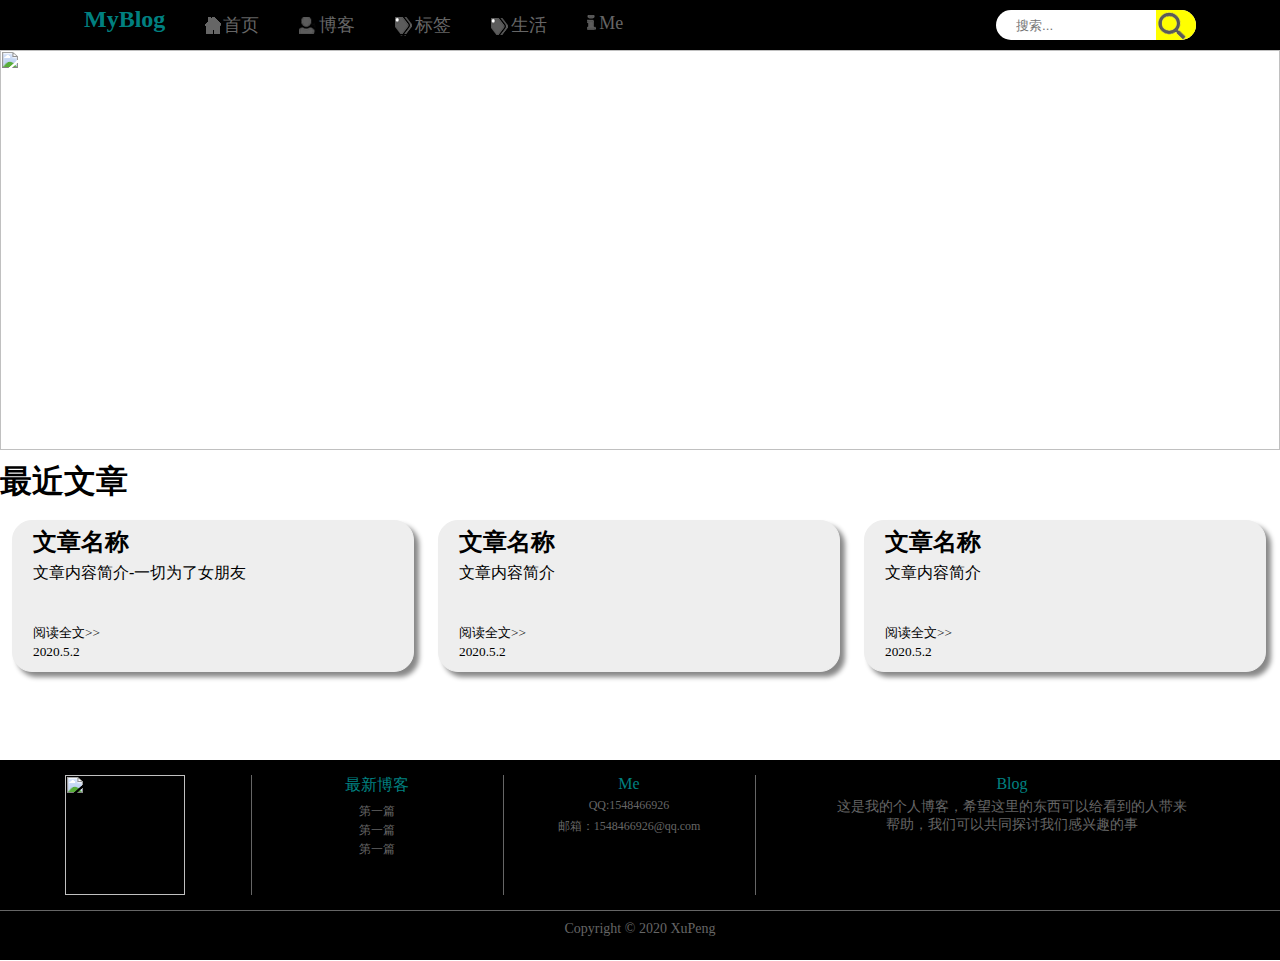
==== index.html @ a0834518 "Update index.html" ====
<!DOCTYPE html>
<html>
<head>
<meta charset="UTF-8">
<title>Insert title here</title>
<link rel="stylesheet" type="text/css" href="./blog/css/index.css">
</head>
<meta name="viewport" content="width=device-width, initial-scale=1">
<body>
    <!-- 头部部分 -->
    <header class="header-wrap">
        <div class="header-top">
        <!-- 导航栏部分 -->
            <nav class="header-menu">
                <!-- 链接部分 -->
                <ul class="header-menu-wrap">
                    <h2 class="Item1">MyBlog</h2>
                    <li><a href="#"><span class="Item2"></span>首页</a></li>
                    <li><a href="../html/blog.html"><span class="Item3"></span>博客</a></li>
                    <li><a href="../html/tag.html"><span class="Item4"></span>标签</a></li>
                    <li><a href="../html/live.html"><span class="Item5"></span>生活</a></li>
                    <li><a href="../html/me.html"><span class="Item6"></span>Me</a></li>
                </ul>
                <!-- 搜索部分 -->
                <div class="search">
                    <form action="" method="get">
                        <div class="search-wrap">
                            <input class="searchkey" type="search"  placeholder="搜索...">
                            <button class="search-submit" type="submit"></button>                   
                         </div>
                    </form>
                </div>
            </nav>
        </div>
    </header>
    <!-- 中间内容部分 -->
    <div id=container>
        <div class="pic">
            <img alt="" src="../image/banner.jpg">
        </div>
        <div class="newblog">
            <h1>最近文章</h1>
            <div class="newblog_menu">
                <div>
                    <h2><a href="#">文章名称</a></h2>
                    <p>文章内容简介-一切为了女朋友</p>
                    <p><a href="#"><small>阅读全文>></small></a></p>
                    <p><small>2020.5.2</small></p>
                </div>
                <div>
                    <h2><a href="#">文章名称</a></h2>
                    <p>文章内容简介</p>
                    <p><a href="#"><small>阅读全文>></small></a></p>
                    <p><small>2020.5.2</small></p>
                </div>
                <div>
                    <h2><a href="#">文章名称</a></h2>
                    <p>文章内容简介</p>
                    <p><a href="#"><small>阅读全文>></small></a></p>
                    <p><small>2020.5.2</small></p>
                </div>
            </div>
        </div>
    </div>
    <!-- 底部部分 -->
    <footer class="footer-wrap">
            <div class="footer-mnue">
                <dl class="dl1">
                    <dd><img alt="" src="../image/wechat.png"></dd>
                </dl>
                <div class="line"></div>
                <dl class="dl2">
                    <dt>最新博客</dt>
                    <dd><a href="#">第一篇</a></dd>
                    <dd><a href="#">第一篇</a></dd>
                    <dd><a href="#">第一篇</a></dd>
                </dl>
                <div class="line"></div>
                <dl class="dl3">
                    <dt>Me</dt>
                    <dd>QQ:1548466926</dd>
                    <dd>邮箱：1548466926@qq.com</dd>
                </dl>
                <div class="line"></div>
               <dl class="dl4">
                    <dt>Blog</dt>
                    <dd>这是我的个人博客，希望这里的东西可以给看到的人带来<br>帮助，我们可以共同探讨我们感兴趣的事</dd>
               </dl>
               <dl class="dl5">
                    <dd>Copyright &copy 2020 XuPeng</dd>
               </dl>
            </div>
    </footer>

</body>
</html>
---- blog/css/index.css ----
/* 初始化 */
* {
    margin: 0;
    padding: 0;
    }
/* body {
    background-color: #eeeeee;
} */
/* 头部部分 */
.header-wrap {
    width: 100%;
}
.header-top {
    width: 100%;
    min-width: 1280px;
    height: 40px;
    padding: 5px 0;
    background-color: #000000;
}
/* 导航栏部分 */
.header-menu {
    width: 90%;
    height: 40px;
    margin: 0 auto;
    border-radius:20px;
    background-color: #000000;
}
.header-menu-wrap h2{
    float: left;
    color: teal;
    margin: 1px 20px;
}
.header-menu-wrap > li {
    float: left;
    font-size: 18px;
    list-style: none;
    margin: 8px 10px;
}
.header-menu-wrap > li > a {
    padding: 5px 10px;
    text-decoration: none;
    color: #666666;
    border-radius: 10px;
}
.Item2 {
    width: 16px;
    height: 20px;
    vertical-align: middle;
    background: url(../image/home.png) no-repeat -13px -21px;
    display:inline-block;
    padding: 0 1px;
}
.Item3 {
    width: 18px;
    height: 20px;
    background: url(../image/index.png) no-repeat -40px -36px;
    display:inline-block;
    vertical-align: middle;
    padding: 0 1px;
}
.Item4 {
    width: 18px;
    height: 20px;
   background: url(../image/biaoqian.png) no-repeat -30px -19px;
    display:inline-block;
    vertical-align: middle;
    padding: 0 1px;
}
.Item5 {
    width: 18px;
    height: 18px;
    background: url(../image/biaoqian.png) no-repeat -30px -19px;
    display: inline-block;
    vertical-align: middle;
    padding: 0 1px;
}
.Item6 {
    width:8px;
    height: 20px;
    background: url(../image/me.png) no-repeat -4px -24px;
    display: inline-block;
    vertical-align: middle;
    padding: 0 2px;
}
.header-menu-wrap > li > a:hover{
    color: white;
    background-color: teal;
    border-left: 1px solid #gray;
    border-right: 1px solid #gray;
}
.header-menu-wrap li {
    transition: all .1s;
}
.header-menu-wrap li:hover {
    transform: translateY(-2px);
}
/* 搜索框部分 */
.search {
    float: right;
    width: 240px;
    padding: 5px 0;
    border-radius: 20px;
    background-color: #000000;
}
.search-wrap {
    width: 200px;
    height: 30px;
    margin: 0 auto;
    border-radius: 20px;
    background-color:#ffffff;
}
.searchkey {
    width: 140px;
    height: 30px;
    margin-left: 20px;
    border: none;
    outline:none;
}
.search-submit {
    width: 40px;
    height: 30px;
    border-radius: 0 20px 20px 0;
    float: right;
    border: none;
    outline: none;
    background: url(../image/search.png) no-repeat -20px -10px;
    background-repeat:no-repeat;
    background-color: yellow;
}
/* 中间内容部分 */
#container {
	width: 100%;
}
.pic {
	width: 100%;
    height: 400px;
    text-align: center;
    /* background-color: orange; */
}
.pic img {
	width: 100%;
	height: 400px;
}
.newblog {
	width: 100%;
	height: 300px;
	/* margin: 0 auto; */
	/* padding: 0px 50px 50px 50px; */
}
.newblog_menu div {
	transition: all .2s;
}
.newblog_menu div:hover {
	transform: translateY(-10px);
}
.newblog h1 {
	width: 1280px;
	height: 50px;
	margin: 10px auto;
}
.newblog_menu {
	width: 1280px;
    height: 160px;
    margin: 10px auto;
}
.newblog_menu div {
	float: left;
	width: 400px;
	margin: 0 12px;
	height: 150px;
	border-radius:20px;
	border: 1px solid #eee;
	box-shadow: 5px 5px 5px #888888;
	background-color: #eeeeee;
}
.newblog_menu div h2 {
	margin: 5px 0 5px 20px;
}
.newblog_menu div  a {
	color: #000;
	text-decoration: none;
}
.newblog_menu div  a:hover {
	color: teal;
}
.newblog_menu div p {
	width: 350px;
	margin: 0 20px;
}
.newblog_menu div p:nth-child(2) {
	height: 60px;
}
/* 底部部分 */
.footer-wrap {
	position: relative;
    top: 100%;
    width: 100%;
    height: 200px;
    min-width: 1280px;
    background-color: #000000;  
}
.footer-mnue {
	/* position: absolute; */
    width: 1280px;
    margin: 0 auto;
}
.dl1 dd img{
    width: 120px;
    height: 120px;
    margin: 15px 0;
}
.footer-mnue dl {
    float: left
}
.footer-mnue div {
    float: left
}
.footer-mnue dl dt {
    color: teal;
    margin: 15px 0 5px;
}
.dl1 {
    width:250px;
    text-align: center;
}
.dl2 {
    width:130px;
    margin: 0 50px;
    padding: 0 10px;
    text-align: center;
}
.dl2 dd a {
    font-size: 12px;
    color: #666666;
    text-decoration: none;
}
.dl2 dd a:hover {
    color: #fff;
}
.dl3 {
    width:250px;
    text-align: center;
}
.dl3 dd {
    font-size: 12px;
    color: #666666;
    margin: 5px 0;
}
.dl4 {
    width:512px;
    text-align: center;
}
.dl4 dd {
    font-size: 14px;
    color: #666666;
    margin: 5px 0;
}
.line {
    width: 1px;
    height :120px;
    margin: 15px 0;
    border-right: 1px solid #666666;
}
.dl5 {
    clear: both;
    width: 1280px;
    height: 50px;
    border-top: 1px solid #666666;
    text-align: center;
}
.dl5 dd {
    font-size: 14px;
    color: #666666;
    margin: 10px 0;
}
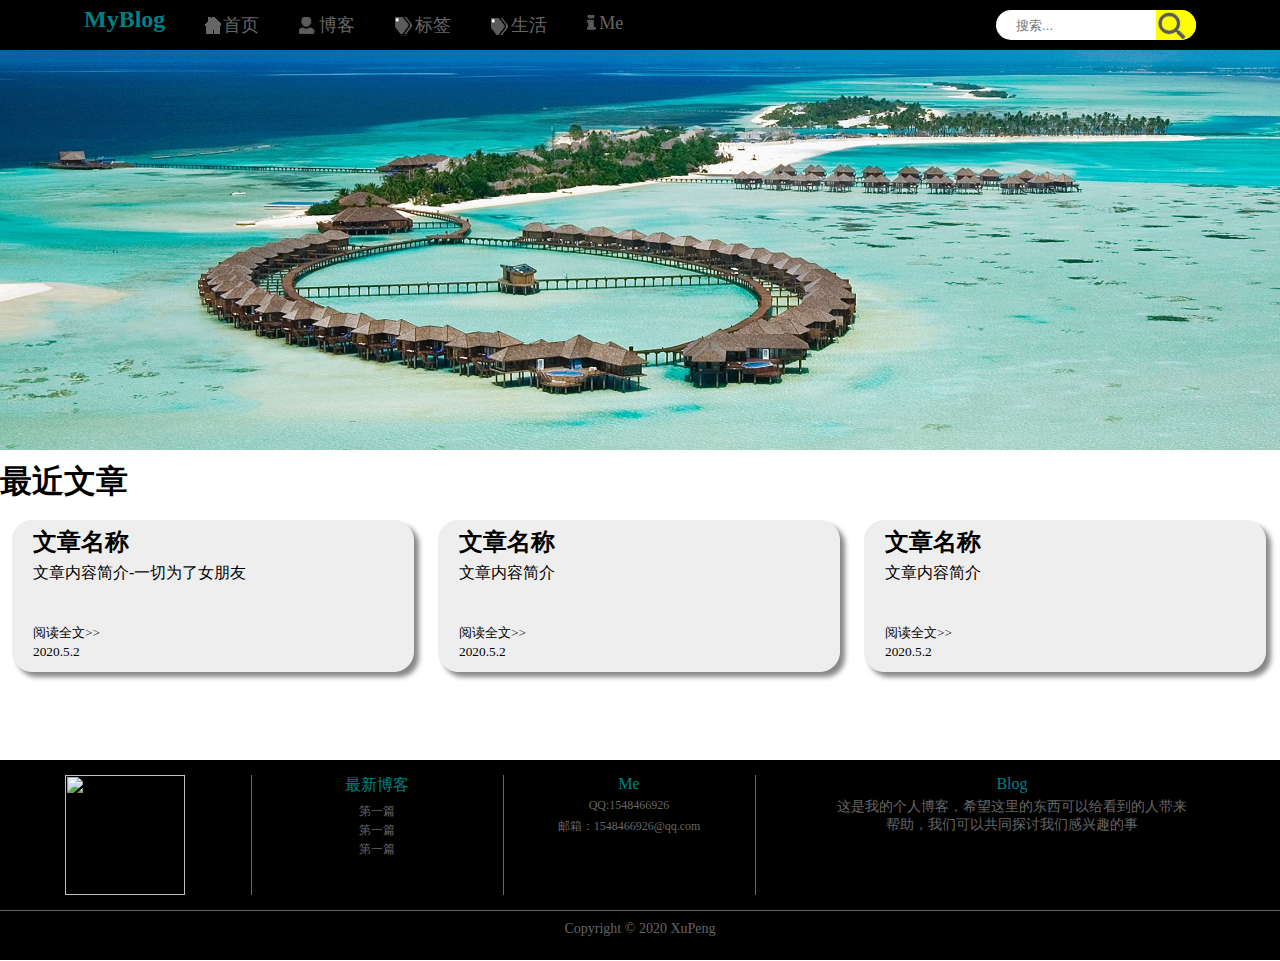
==== commit 23869917: "Update index.html" ====
--- a/index.html
+++ b/index.html
@@ -16,10 +16,10 @@
                 <ul class="header-menu-wrap">
                     <h2 class="Item1">MyBlog</h2>
                     <li><a href="#"><span class="Item2"></span>首页</a></li>
-                    <li><a href="../html/blog.html"><span class="Item3"></span>博客</a></li>
-                    <li><a href="../html/tag.html"><span class="Item4"></span>标签</a></li>
-                    <li><a href="../html/live.html"><span class="Item5"></span>生活</a></li>
-                    <li><a href="../html/me.html"><span class="Item6"></span>Me</a></li>
+                    <li><a href="./blog/html/blog.html"><span class="Item3"></span>博客</a></li>
+                    <li><a href="./blog/html/tag.html"><span class="Item4"></span>标签</a></li>
+                    <li><a href="./blog/html/live.html"><span class="Item5"></span>生活</a></li>
+                    <li><a href="./blog/html/me.html"><span class="Item6"></span>Me</a></li>
                 </ul>
                 <!-- 搜索部分 -->
                 <div class="search">
@@ -36,7 +36,7 @@
     <!-- 中间内容部分 -->
     <div id=container>
         <div class="pic">
-            <img alt="" src="../image/banner.jpg">
+            <img alt="" src="./blog/image/banner.jpg">
         </div>
         <div class="newblog">
             <h1>最近文章</h1>
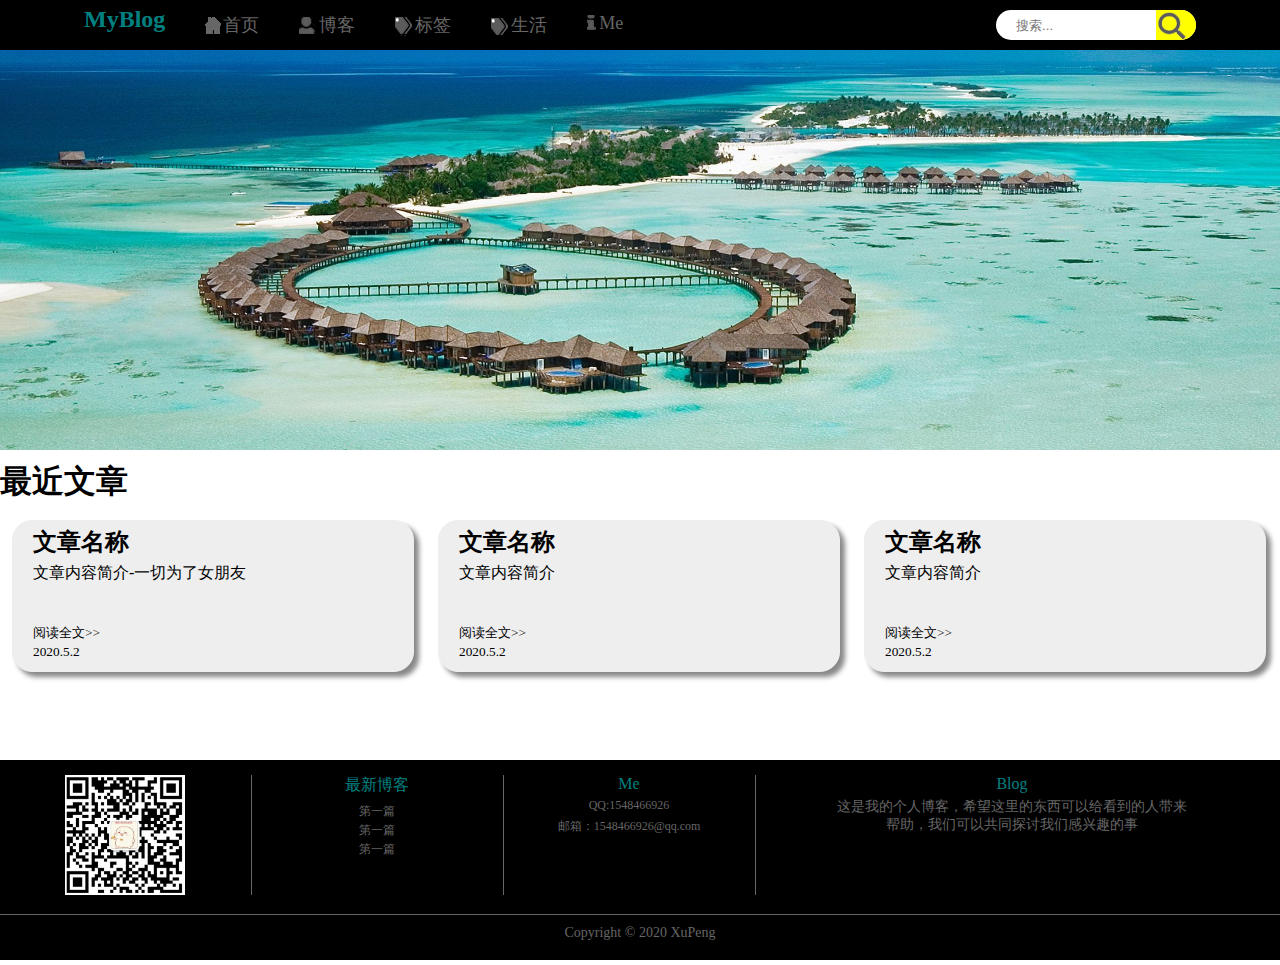
==== commit 1481485b: "Update index.html" ====
--- a/index.html
+++ b/index.html
@@ -66,7 +66,7 @@
     <footer class="footer-wrap">
             <div class="footer-mnue">
                 <dl class="dl1">
-                    <dd><img alt="" src="../image/wechat.png"></dd>
+                    <dd><img alt="" src="./blog/image/wechat.png"></dd>
                 </dl>
                 <div class="line"></div>
                 <dl class="dl2">
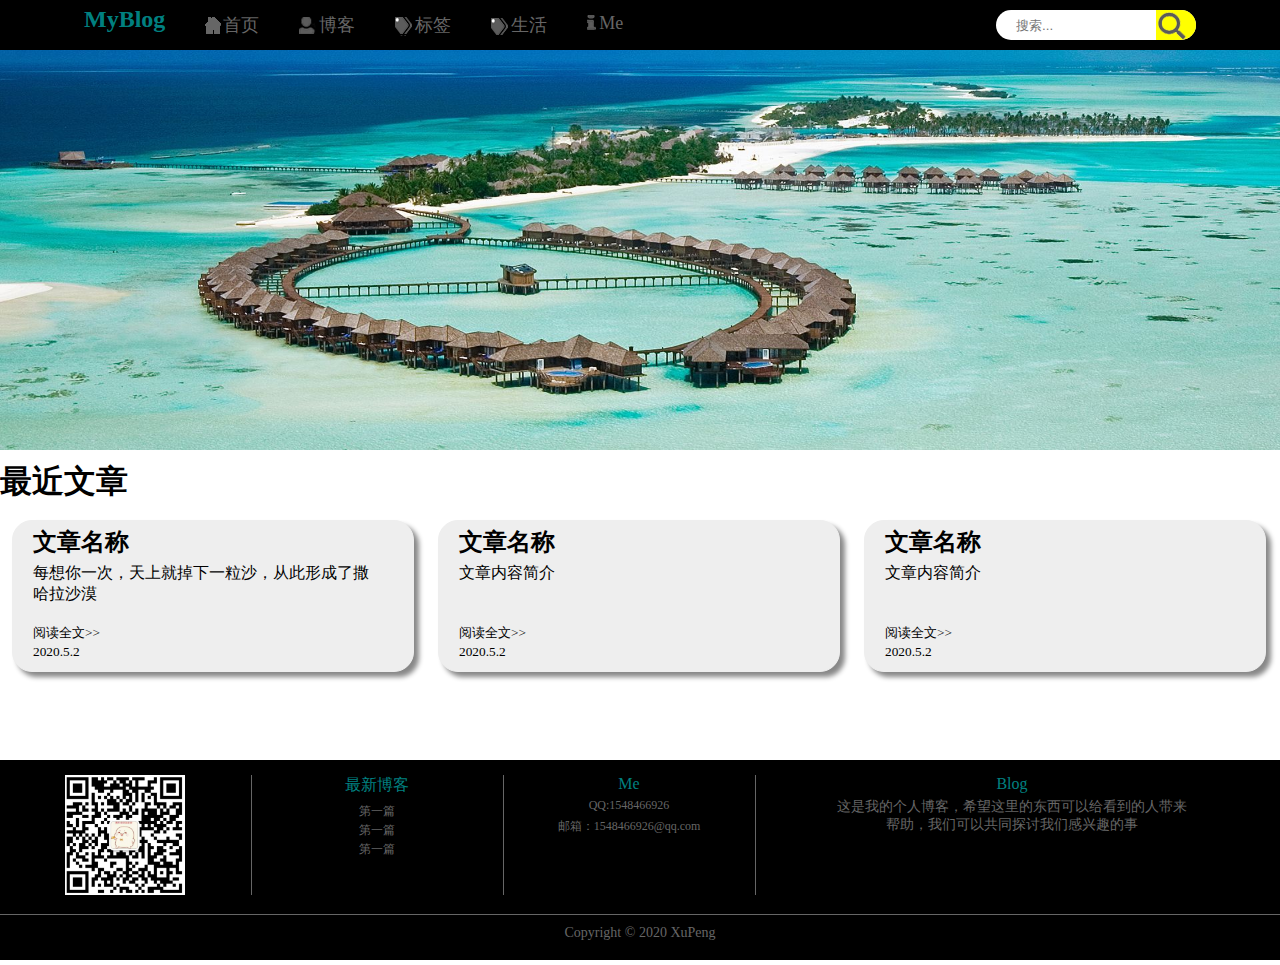
==== commit 2eb47897: "Update index.html" ====
--- a/index.html
+++ b/index.html
@@ -43,7 +43,7 @@
             <div class="newblog_menu">
                 <div>
                     <h2><a href="#">文章名称</a></h2>
-                    <p>文章内容简介-一切为了女朋友</p>
+                    <p>每想你一次，天上就掉下一粒沙，从此形成了撒哈拉沙漠</p>
                     <p><a href="#"><small>阅读全文>></small></a></p>
                     <p><small>2020.5.2</small></p>
                 </div>
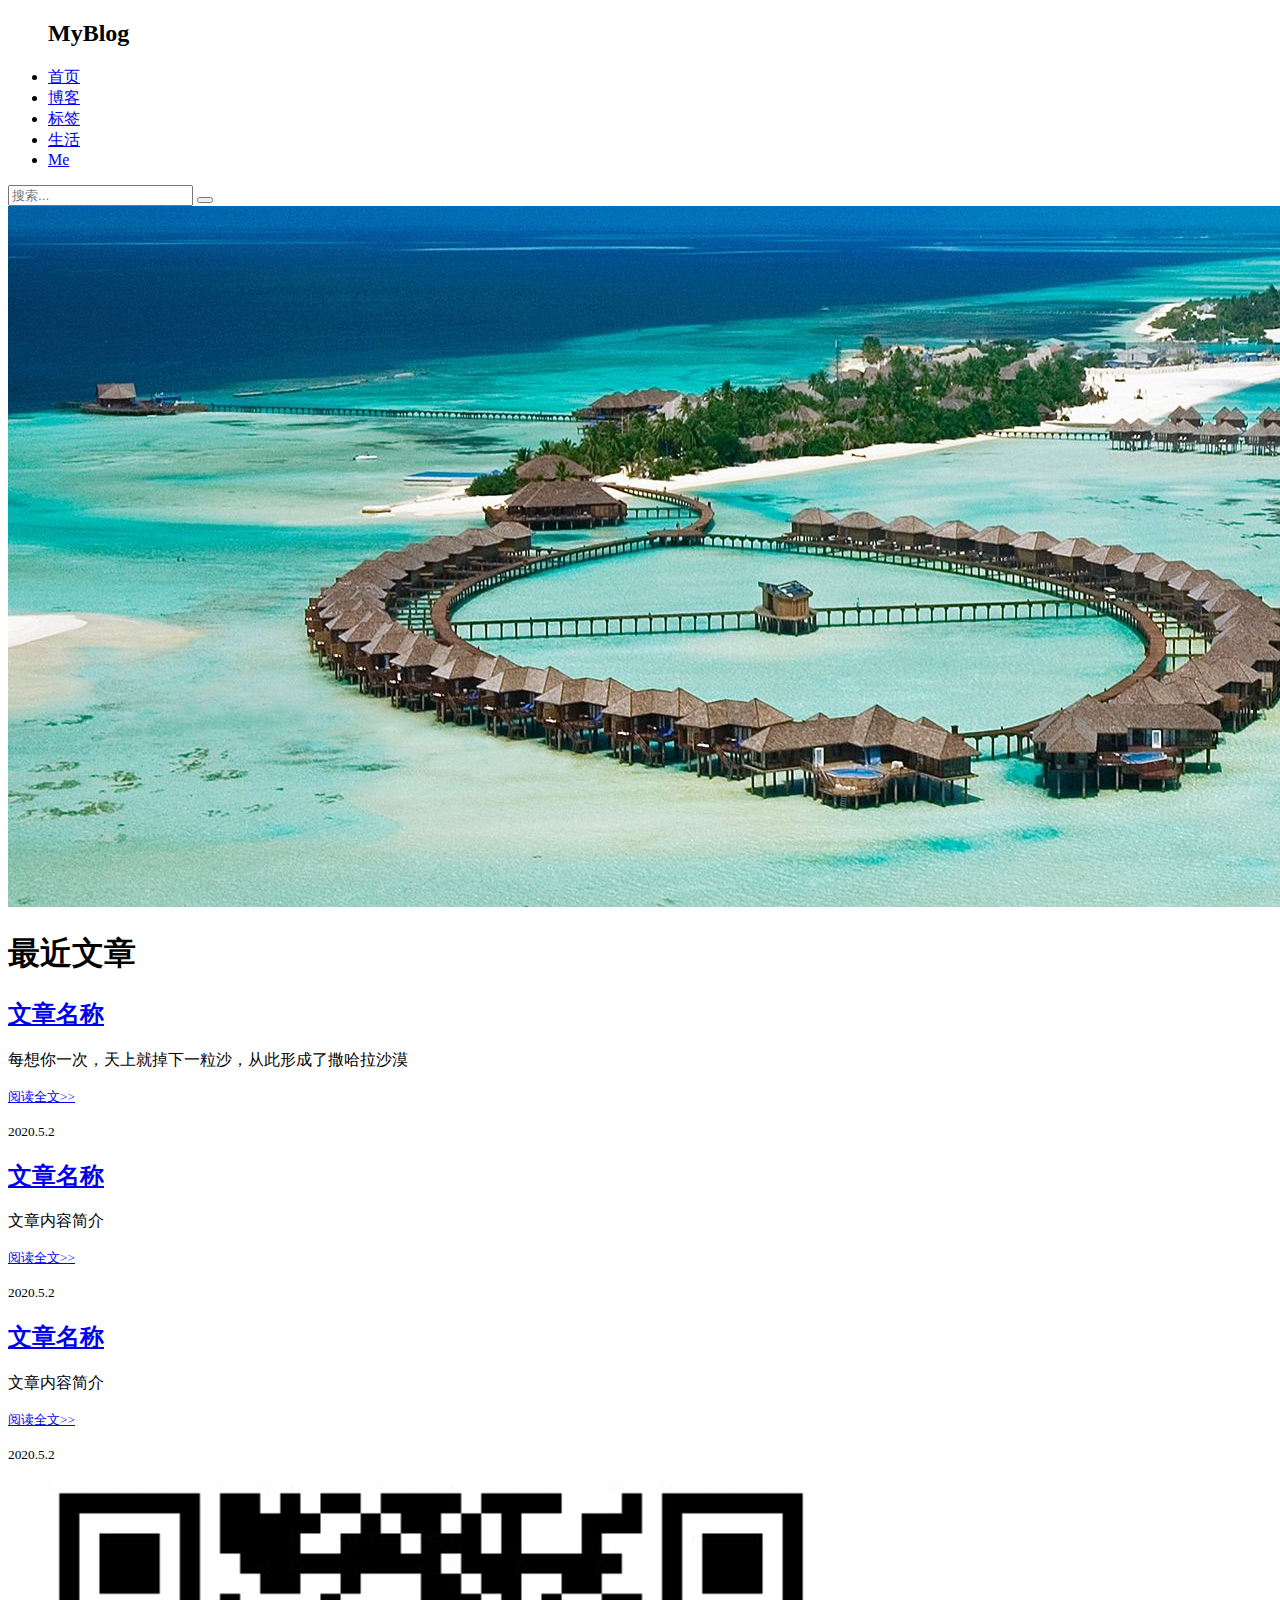
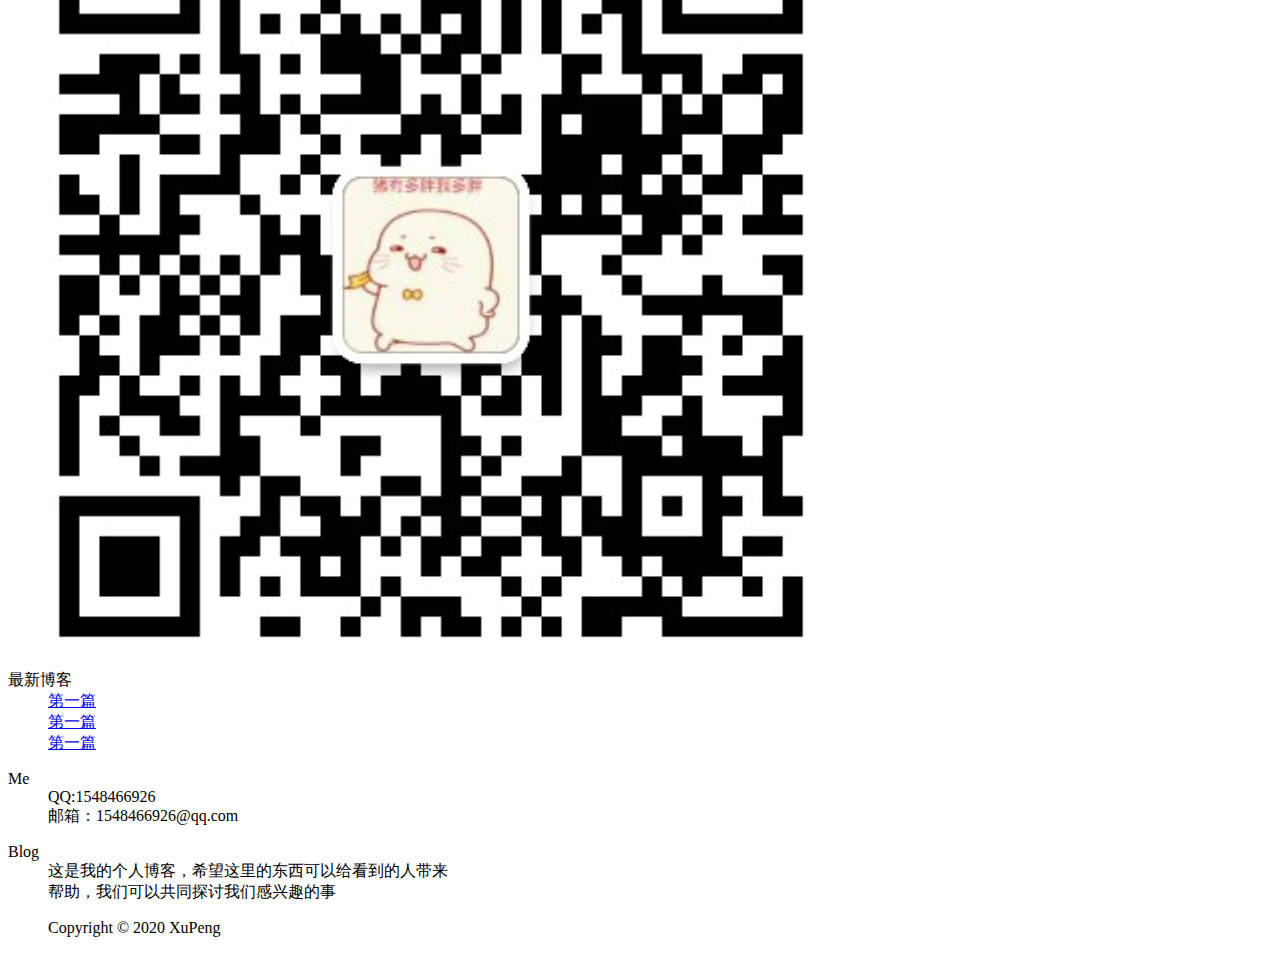
==== commit 1f0d5382: "Update index.html" ====
--- a/index.html
+++ b/index.html
@@ -3,7 +3,7 @@
 <head>
 <meta charset="UTF-8">
 <title>Insert title here</title>
-<link rel="stylesheet" type="text/css" href="./blog/css/index.css">
+<link rel="stylesheet" type="text/css" href="./blog/css/css.css">
 </head>
 <meta name="viewport" content="width=device-width, initial-scale=1">
 <body>
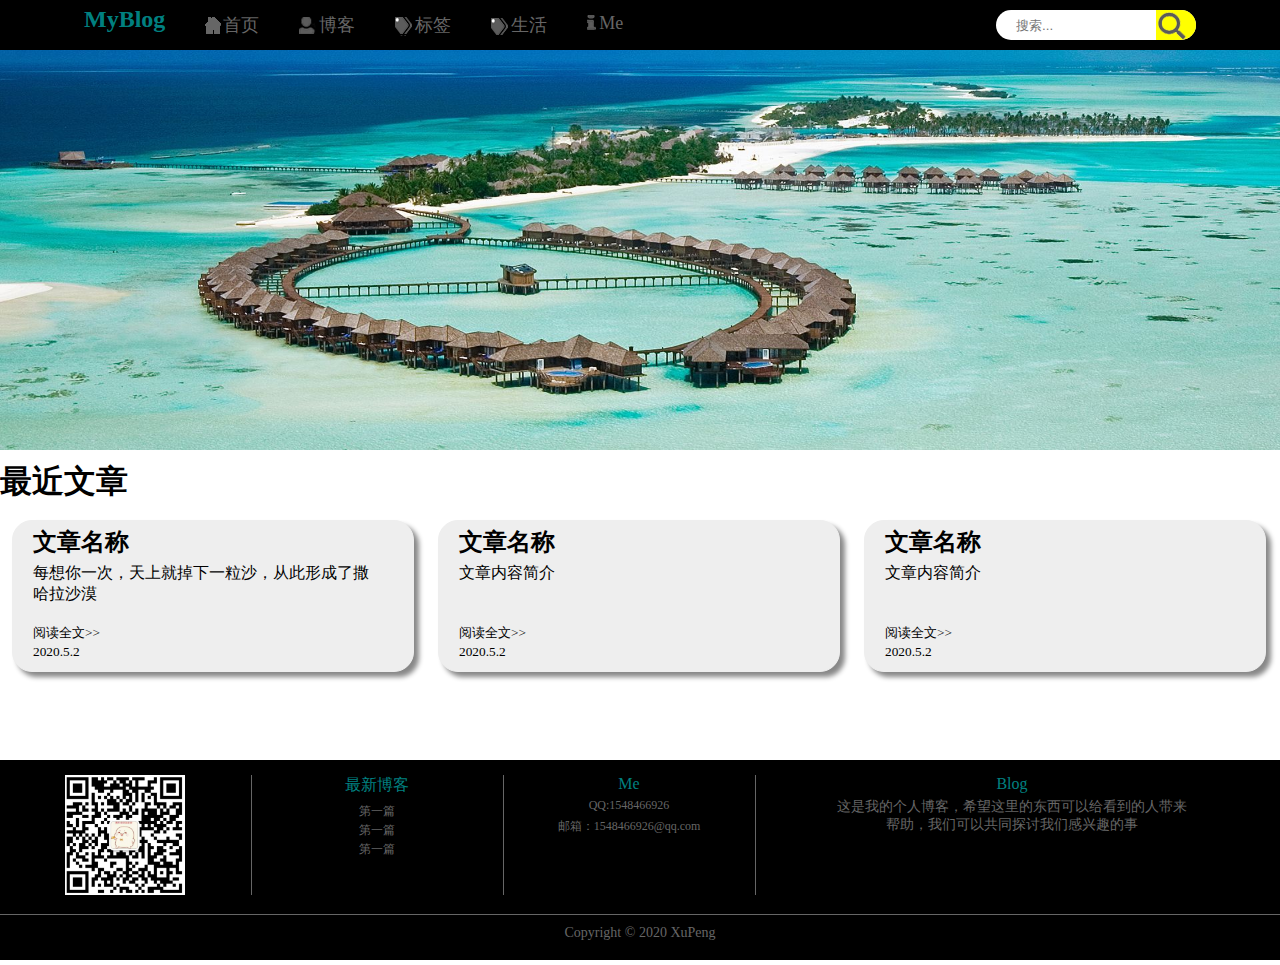
==== commit 14ac256a: "Update index.html" ====
--- a/index.html
+++ b/index.html
@@ -3,7 +3,7 @@
 <head>
 <meta charset="UTF-8">
 <title>Insert title here</title>
-<link rel="stylesheet" type="text/css" href="./blog/css/css.css">
+<link rel="stylesheet" type="text/css" href="./blog/css/index.css">
 </head>
 <meta name="viewport" content="width=device-width, initial-scale=1">
 <body>
--- a/blog/css/index.css
+++ b/blog/css/index.css
@@ -0,0 +1,275 @@
+/* 初始化 */
+* {
+    margin: 0;
+    padding: 0;
+    }
+/* body {
+    background-color: #eeeeee;
+} */
+/* 头部部分 */
+.header-wrap {
+    width: 100%;
+}
+.header-top {
+    width: 100%;
+    min-width: 1280px;
+    height: 40px;
+    padding: 5px 0;
+    background-color: #000000;
+}
+/* 导航栏部分 */
+.header-menu {
+    width: 90%;
+    height: 40px;
+    margin: 0 auto;
+    border-radius:20px;
+    background-color: #000000;
+}
+.header-menu-wrap h2{
+    float: left;
+    color: teal;
+    margin: 1px 20px;
+}
+.header-menu-wrap > li {
+    float: left;
+    font-size: 18px;
+    list-style: none;
+    margin: 8px 10px;
+}
+.header-menu-wrap > li > a {
+    padding: 5px 10px;
+    text-decoration: none;
+    color: #666666;
+    border-radius: 10px;
+}
+.Item2 {
+    width: 16px;
+    height: 20px;
+    vertical-align: middle;
+    background: url(../image/home.png) no-repeat -13px -21px;
+    display:inline-block;
+    padding: 0 1px;
+}
+.Item3 {
+    width: 18px;
+    height: 20px;
+    background: url(../image/index.png) no-repeat -40px -36px;
+    display:inline-block;
+    vertical-align: middle;
+    padding: 0 1px;
+}
+.Item4 {
+    width: 18px;
+    height: 20px;
+   background: url(../image/biaoqian.png) no-repeat -30px -19px;
+    display:inline-block;
+    vertical-align: middle;
+    padding: 0 1px;
+}
+.Item5 {
+    width: 18px;
+    height: 18px;
+    background: url(../image/biaoqian.png) no-repeat -30px -19px;
+    display: inline-block;
+    vertical-align: middle;
+    padding: 0 1px;
+}
+.Item6 {
+    width:8px;
+    height: 20px;
+    background: url(../image/me.png) no-repeat -4px -24px;
+    display: inline-block;
+    vertical-align: middle;
+    padding: 0 2px;
+}
+.header-menu-wrap > li > a:hover{
+    color: white;
+    background-color: teal;
+    border-left: 1px solid #gray;
+    border-right: 1px solid #gray;
+}
+.header-menu-wrap li {
+    transition: all .1s;
+}
+.header-menu-wrap li:hover {
+    transform: translateY(-2px);
+}
+/* 搜索框部分 */
+.search {
+    float: right;
+    width: 240px;
+    padding: 5px 0;
+    border-radius: 20px;
+    background-color: #000000;
+}
+.search-wrap {
+    width: 200px;
+    height: 30px;
+    margin: 0 auto;
+    border-radius: 20px;
+    background-color:#ffffff;
+}
+.searchkey {
+    width: 140px;
+    height: 30px;
+    margin-left: 20px;
+    border: none;
+    outline:none;
+}
+.search-submit {
+    width: 40px;
+    height: 30px;
+    border-radius: 0 20px 20px 0;
+    float: right;
+    border: none;
+    outline: none;
+    background: url(../image/search.png) no-repeat -20px -10px;
+    background-repeat:no-repeat;
+    background-color: yellow;
+}
+/* 中间内容部分 */
+#container {
+	width: 100%;
+}
+.pic {
+	width: 100%;
+    height: 400px;
+    text-align: center;
+    /* background-color: orange; */
+}
+.pic img {
+	width: 100%;
+	height: 400px;
+}
+.newblog {
+	width: 100%;
+	height: 300px;
+	/* margin: 0 auto; */
+	/* padding: 0px 50px 50px 50px; */
+}
+.newblog_menu div {
+	transition: all .2s;
+}
+.newblog_menu div:hover {
+	transform: translateY(-10px);
+}
+.newblog h1 {
+	width: 1280px;
+	height: 50px;
+	margin: 10px auto;
+}
+.newblog_menu {
+	width: 1280px;
+    height: 160px;
+    margin: 10px auto;
+}
+.newblog_menu div {
+	float: left;
+	width: 400px;
+	margin: 0 12px;
+	height: 150px;
+	border-radius:20px;
+	border: 1px solid #eee;
+	box-shadow: 5px 5px 5px #888888;
+	background-color: #eeeeee;
+}
+.newblog_menu div h2 {
+	margin: 5px 0 5px 20px;
+}
+.newblog_menu div  a {
+	color: #000;
+	text-decoration: none;
+}
+.newblog_menu div  a:hover {
+	color: teal;
+}
+.newblog_menu div p {
+	width: 350px;
+	margin: 0 20px;
+}
+.newblog_menu div p:nth-child(2) {
+	height: 60px;
+}
+/* 底部部分 */
+.footer-wrap {
+	position: relative;
+    top: 100%;
+    width: 100%;
+    height: 200px;
+    min-width: 1280px;
+    background-color: #000000;  
+}
+.footer-mnue {
+	/* position: absolute; */
+    width: 1280px;
+    margin: 0 auto;
+}
+.dl1 dd img{
+    width: 120px;
+    height: 120px;
+    margin: 15px 0;
+}
+.footer-mnue dl {
+    float: left
+}
+.footer-mnue div {
+    float: left
+}
+.footer-mnue dl dt {
+    color: teal;
+    margin: 15px 0 5px;
+}
+.dl1 {
+    width:250px;
+    text-align: center;
+}
+.dl2 {
+    width:130px;
+    margin: 0 50px;
+    padding: 0 10px;
+    text-align: center;
+}
+.dl2 dd a {
+    font-size: 12px;
+    color: #666666;
+    text-decoration: none;
+}
+.dl2 dd a:hover {
+    color: #fff;
+}
+.dl3 {
+    width:250px;
+    text-align: center;
+}
+.dl3 dd {
+    font-size: 12px;
+    color: #666666;
+    margin: 5px 0;
+}
+.dl4 {
+    width:512px;
+    text-align: center;
+}
+.dl4 dd {
+    font-size: 14px;
+    color: #666666;
+    margin: 5px 0;
+}
+.line {
+    width: 1px;
+    height :120px;
+    margin: 15px 0;
+    border-right: 1px solid #666666;
+}
+.dl5 {
+    clear: both;
+    width: 1280px;
+    height: 50px;
+    border-top: 1px solid #666666;
+    text-align: center;
+}
+.dl5 dd {
+    font-size: 14px;
+    color: #666666;
+    margin: 10px 0;
+}